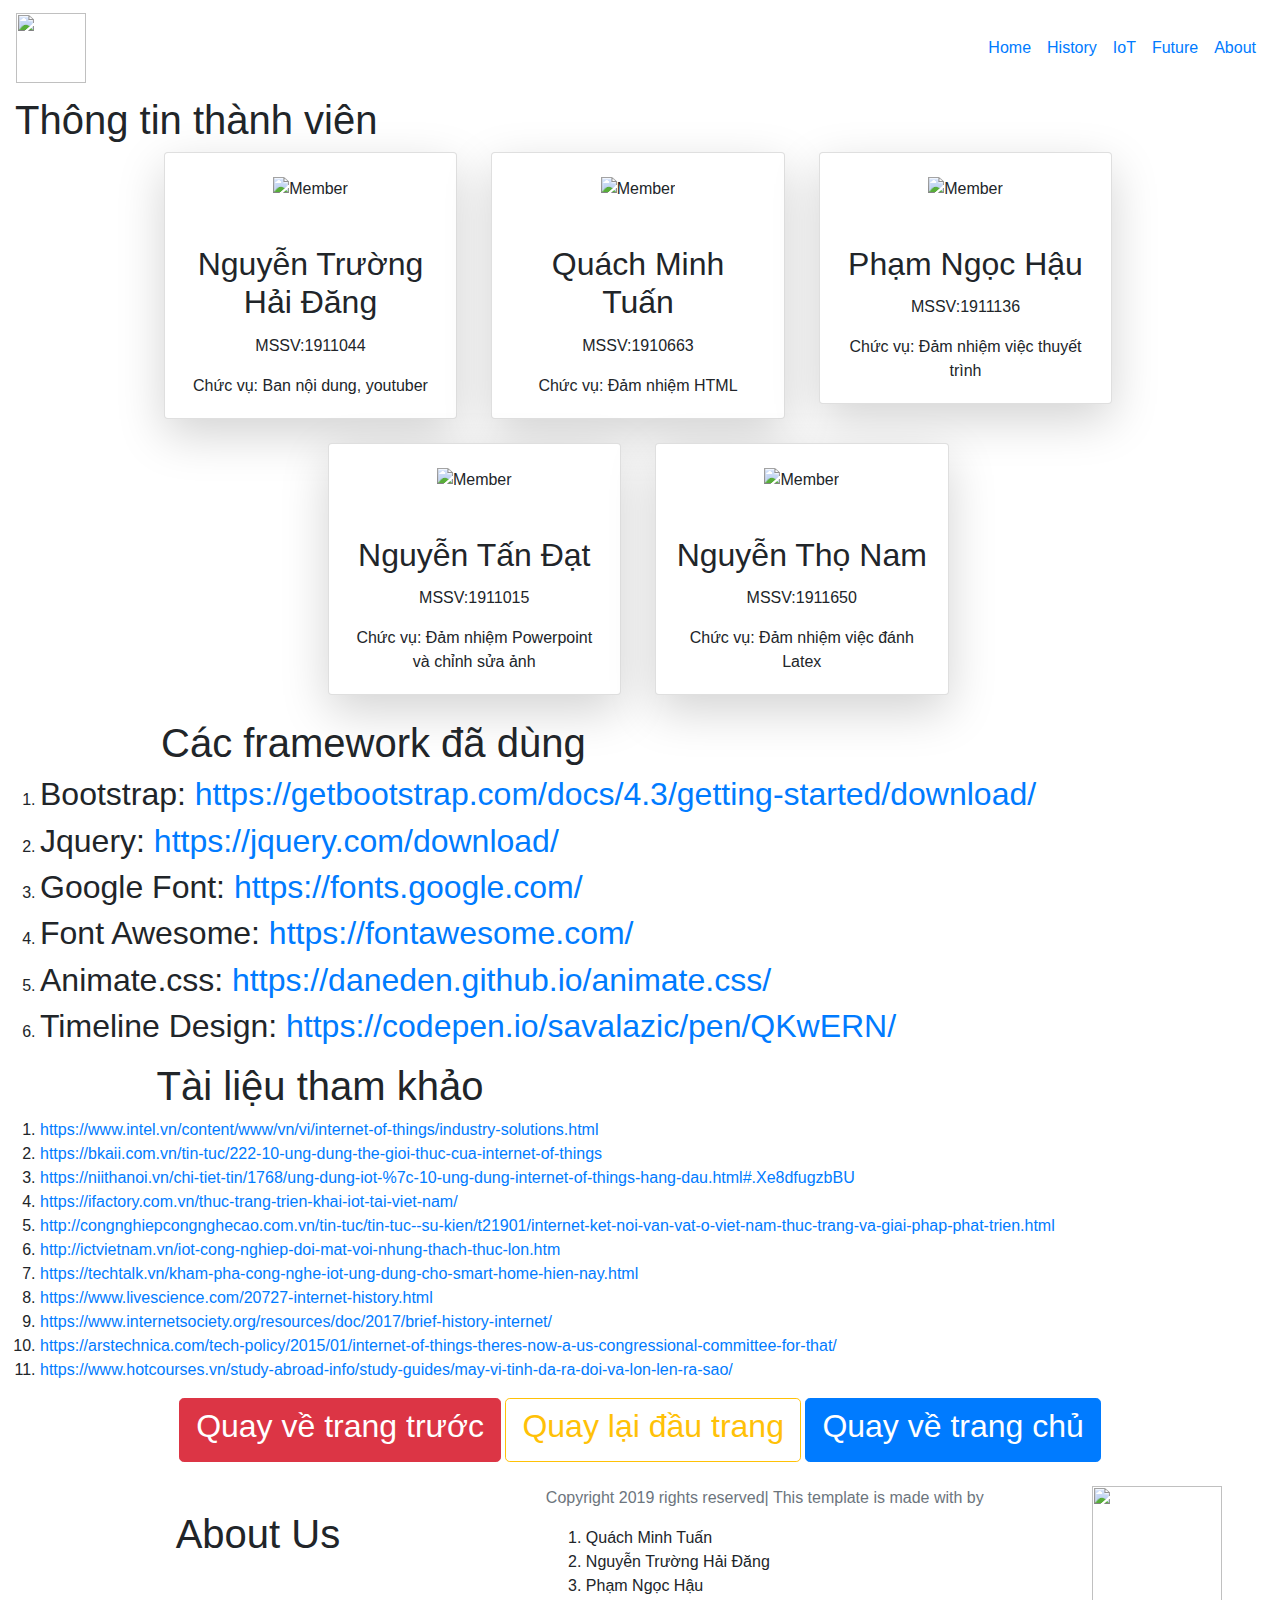
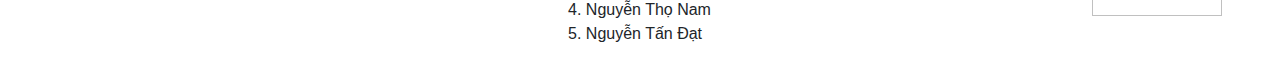
==== about.html @ 6f0d61f4 "Change structure" ====
<!DOCTYPE html>
<html lang="en">
<head>
    <meta charset="UTF-8">
    <meta name="viewport" content="width=device-width, initial-scale=1.0">
    <meta http-equiv="X-UA-Compatible" content="ie=edge">
    <link rel="stylesheet" href="https://stackpath.bootstrapcdn.com/bootstrap/4.3.1/css/bootstrap.min.css" integrity="sha384-ggOyR0iXCbMQv3Xipma34MD+dH/1fQ784/j6cY/iJTQUOhcWr7x9JvoRxT2MZw1T" crossorigin="anonymous">
    <link rel="stylesheet" href="https://cdnjs.cloudflare.com/ajax/libs/font-awesome/5.11.2/css/all.css" integrity="sha256-46qynGAkLSFpVbEBog43gvNhfrOj+BmwXdxFgVK/Kvc=" crossorigin="anonymous" />
    <script src="https://cdnjs.cloudflare.com/ajax/libs/jquery/3.4.1/jquery.min.js" integrity="sha256-CSXorXvZcTkaix6Yvo6HppcZGetbYMGWSFlBw8HfCJo=" crossorigin="anonymous"></script>
    <script src="https://cdnjs.cloudflare.com/ajax/libs/popper.js/1.14.7/umd/popper.min.js" integrity="sha384-UO2eT0CpHqdSJQ6hJty5KVphtPhzWj9WO1clHTMGa3JDZwrnQq4sF86dIHNDz0W1" crossorigin="anonymous"></script>
    <script src="https://stackpath.bootstrapcdn.com/bootstrap/4.3.1/js/bootstrap.min.js" integrity="sha384-JjSmVgyd0p3pXB1rRibZUAYoIIy6OrQ6VrjIEaFf/nJGzIxFDsf4x0xIM+B07jRM" crossorigin="anonymous"></script>
    <link rel="stylesheet" href="css/style.css">
    <title>IOT - About</title>
</head>
<body>
    <header>
      
      <div class="container-fluid p-0 head">
        <nav class="navbar navbar-expand-lg">
            <a href="#" class="navbar-brand">
                <img src="./asset/hcmut.png" height="70" width="70">
            </a>
            <button class="navbar-toggler" type="button" data-toggle="collapse" data-target="#navbarNav" aria-controls="navbarNav" aria-expanded="false" aria-label="Toggle navigation">
              <span class="navbar-toggler-icon"></span>
            </button>
            <div class="collapse navbar-collapse" id="navbarNav">
                <div class="mr-auto"></div>
                <ul class="navbar-nav ml-auto">
                    <li class="nav-item">
                        <a href="./index.html" class="nav-link">Home</a>
                    </li>
                    <li class="nav-item">
                      <a href="./history.html" class="nav-link">History</a>
                    </li>


                    <li class="nav-item">
                        <a href="./application.html" class="nav-link">IoT</a>
                    </li>
                    <li class="nav-item">
                        <a href="./future.html"class="nav-link">Future</a>
                    </li>
                    <li class="nav-item">
                        <a href="#" class="nav-link active">About</a>
                    </li>
                </ul>
            </div>
          </nav>
    </div>

    </header>

    <main>
        <section class="section-1">
            <div class="col-lg-6">
                <h1 class="highlight">Thông tin thành viên</h1>
            </div>

            <div class="team row d-flex flex-md-row flex-wrap justify-content-center">
              <div class="col-md-3 text-center">
                <!--Card 3-->
                <div class="card mr-1 d-online-block shadow-lg">
                    <div class="card-img-top">
                      <img src="./asset/dang.jpg" alt="Member" class="img-fluid border-radius p-4" >
                    </div>
                    <div class="card-body">
                      <h2 class="card-title ">Nguyễn Trường Hải Đăng</h2>
                      <p class="card-text ">MSSV:1911044</p>
                      <p class="card-text ">Chức vụ: Ban nội dung, youtuber</p>
                    </div>
                  </div>
              </div>

              <div class="col-md-3 text-center">
                  <!--Card 3-->
                  <div class="card mr-1 d-online-block shadow-lg">
                      <div class="card-img-top">
                        <img src="./asset/tuan.png"  alt="Member" class="img-fluid border-radius p-4" >
                      </div>
                      <div class="card-body">
                        <h2 class="card-title">Quách Minh Tuấn</h2>
                        <p class="card-text">MSSV:1910663</p>
                        <p class="card-text">Chức vụ: Đảm nhiệm HTML</p>
                      </div>
                    </div>
                </div>

              
            

                <div class="col-md-3 text-center">
                    <!--Card 3-->
                    <div class="card mr-1 d-online-block shadow-lg">
                        <div class="card-img-top">
                          <img src="./asset/hau.png" alt="Member" class="img-fluid border-radius p-4" width="800" height="800">
                        </div>
                        <div class="card-body">
                          <h2 class="card-title">Phạm Ngọc Hậu</h2>
                          <p class="card-text">MSSV:1911136</p>
                          <p class="card-text">Chức vụ: Đảm nhiệm việc thuyết trình</p>
                        </div>
                      </div>
                  </div>

            </div>
            <br>
            
            <!-- Hàng 2 -->
            <div class="team row d-flex flex-md-row flex-wrap justify-content-center">
                <div class="col-md-3 text-center">
                    <!--Card 3-->
                    <div class="card mr-1 d-online-block shadow-lg">
                        <div class="card-img-top">
                          <img src="./asset/dat.jpg" alt="Member" class="img-fluid border-radius p-4" width="800" height="800">
                        </div>
                        <div class="card-body">
                          <h2 class="card-title">Nguyễn Tấn Đạt</h2>
                          <p class="card-text">MSSV:1911015</p>
                          <p class="card-text">Chức vụ: Đảm nhiệm Powerpoint và chỉnh sửa ảnh</p>
                        </div>
                      </div>
                  </div>

                  <div class="col-md-3 text-center">
                      <!--Card 3-->
                      <div class="card mr-1 d-online-block shadow-lg">
                          <div class="card-img-top">
                            <img src="./asset/nam.jpg" alt="Member" class="img-fluid border-radius p-4" width="800" height="800">
                          </div>
                          <div class="card-body">
                            <h2 class="card-title">Nguyễn Thọ Nam</h2>
                            <p class="card-text">MSSV:1911650</p>
                            <p class="card-text">Chức vụ: Đảm nhiệm việc đánh Latex</p>
                          </div>
                        </div>
                    </div>
            </div>
            <br>
          

        </section>

        <!-- Add more awesome button -->

        <section class="section-2">
            
            <div class="col-lg-7 d-flex flex-md-row flex-wrap justify-content-center">
                <h1 class="text-center highlight">Các framework đã dùng</h1>
            </div>
            <ol type="1" class="link">
                <li>
                  <h2>Bootstrap: <a href="https://getbootstrap.com/docs/4.3/getting-started/download/">https://getbootstrap.com/docs/4.3/getting-started/download/</a></h2>
                </li>
                <li>
                  <h2>Jquery: <a href="https://jquery.com/download/">https://jquery.com/download/</a></h2>
                </li>
                <li>
                  <h2>Google Font: <a href="https://fonts.google.com/">https://fonts.google.com/</a></h2>
                </li>
                <li>
                  <h2>Font Awesome: <a href="https://fontawesome.com/">https://fontawesome.com/</a></h2>
                </li>
                <li>
                  <h2>Animate.css: <a href="https://daneden.github.io/animate.css/">https://daneden.github.io/animate.css/</a></h2>
                </li>
                <li>
                  <h2>Timeline Design: <a href="https://codepen.io/savalazic/pen/QKwERN/">https://codepen.io/savalazic/pen/QKwERN/</a></h2>
                </li>

                
            </ol>


        </section>
        
        <section class="section-3">
            <div class="col-lg-6 d-flex flex-md-row flex-wrap justify-content-center">
                <h1 class="highlight">Tài liệu tham khảo</h1>
            </div>
            <div >
              <ol type="1" class="link">
                <li>
                  
            
                  <a href="https://www.intel.vn/content/www/vn/vi/internet-of-things/industry-solutions.html">https://www.intel.vn/content/www/vn/vi/internet-of-things/industry-solutions.html</a>
                </li>
                <li>
                  <a href="https://bkaii.com.vn/tin-tuc/222-10-ung-dung-the-gioi-thuc-cua-internet-of-things">https://bkaii.com.vn/tin-tuc/222-10-ung-dung-the-gioi-thuc-cua-internet-of-things</a>
                </li>
                <li>
                  <a href="https://niithanoi.vn/chi-tiet-tin/1768/ung-dung-iot-%7c-10-ung-dung-internet-of-things-hang-dau.html#.Xe8dfugzbBU">https://niithanoi.vn/chi-tiet-tin/1768/ung-dung-iot-%7c-10-ung-dung-internet-of-things-hang-dau.html#.Xe8dfugzbBU</a>
                </li>
                <li>
                  <a href="https://ifactory.com.vn/thuc-trang-trien-khai-iot-tai-viet-nam/">https://ifactory.com.vn/thuc-trang-trien-khai-iot-tai-viet-nam/</a>
                </li>
                <li>
                  <a href="http://congnghiepcongnghecao.com.vn/tin-tuc/tin-tuc--su-kien/t21901/internet-ket-noi-van-vat-o-viet-nam-thuc-trang-va-giai-phap-phat-trien.html">http://congnghiepcongnghecao.com.vn/tin-tuc/tin-tuc--su-kien/t21901/internet-ket-noi-van-vat-o-viet-nam-thuc-trang-va-giai-phap-phat-trien.html</a>
                </li>
                <li>
                  <a href="http://ictvietnam.vn/iot-cong-nghiep-doi-mat-voi-nhung-thach-thuc-lon.htm">http://ictvietnam.vn/iot-cong-nghiep-doi-mat-voi-nhung-thach-thuc-lon.htm</a>
                </li>
                <li>
                  <a href="https://techtalk.vn/kham-pha-cong-nghe-iot-ung-dung-cho-smart-home-hien-nay.html">https://techtalk.vn/kham-pha-cong-nghe-iot-ung-dung-cho-smart-home-hien-nay.html</a>
                </li>
                <li>
                  <a href="https://www.livescience.com/20727-internet-history.html">https://www.livescience.com/20727-internet-history.html</a>
                </li>
                <li>
                  <a href="https://www.internetsociety.org/resources/doc/2017/brief-history-internet/">https://www.internetsociety.org/resources/doc/2017/brief-history-internet/</a>
                </li>
                <li>
                  <a href="https://arstechnica.com/tech-policy/2015/01/internet-of-things-theres-now-a-us-congressional-committee-for-that/">https://arstechnica.com/tech-policy/2015/01/internet-of-things-theres-now-a-us-congressional-committee-for-that/</a>
                </li>
                <li>
                  <a href="https://www.hotcourses.vn/study-abroad-info/study-guides/may-vi-tinh-da-ra-doi-va-lon-len-ra-sao/">https://www.hotcourses.vn/study-abroad-info/study-guides/may-vi-tinh-da-ra-doi-va-lon-len-ra-sao/</a>
                </li>

              </ol>
            </div>
          </section>
        </section>

        <div class="text-center">
          <a href="./future.html"><button type="button" class="btn btn-danger btn-lg"><h2>Quay về trang trước</h2></button></a>
          <a href="./about.html"><button type="button" class="btn btn-outline-warning btn-lg"><h2>Quay lại đầu trang</h2></button></a>
          <a href="./index.html"><button type="button" class="btn btn-primary btn-lg"><h2>Quay về trang chủ</h2></button></a>
      </div>
  
        
    
    </main>
    <footer>
        <div class="container-fluid p-0">
            <div class="row text-left">
              <div class="col-md-5 ">
                <br>
                <br>
                <h1 class="text-center highlight">About Us</h1>
              </div>
              <div class="col-md-5">
                  <p class="pt-4 text-muted">
                      Copyright 2019 rights reserved| This template is made with by
                      
                  </p>
                  <ol type="1">
                      <li>Quách Minh Tuấn</li>
                      <li>Nguyễn Trường Hải Đăng</li>
                      <li>Phạm Ngọc Hậu</li>
                      <li>Nguyễn Thọ Nam</li>
                      <li>Nguyễn Tấn Đạt</li>
                  </ol>
                
              </div>
    
              <div class="col-md-2 col-sm-12">
                  <br>
                  <img src="./asset/hcmut.png" height="130px" width="130px" class="center">
    
    
    
              </div>
            </div>
          </div>
    </footer>
</body>
</html>
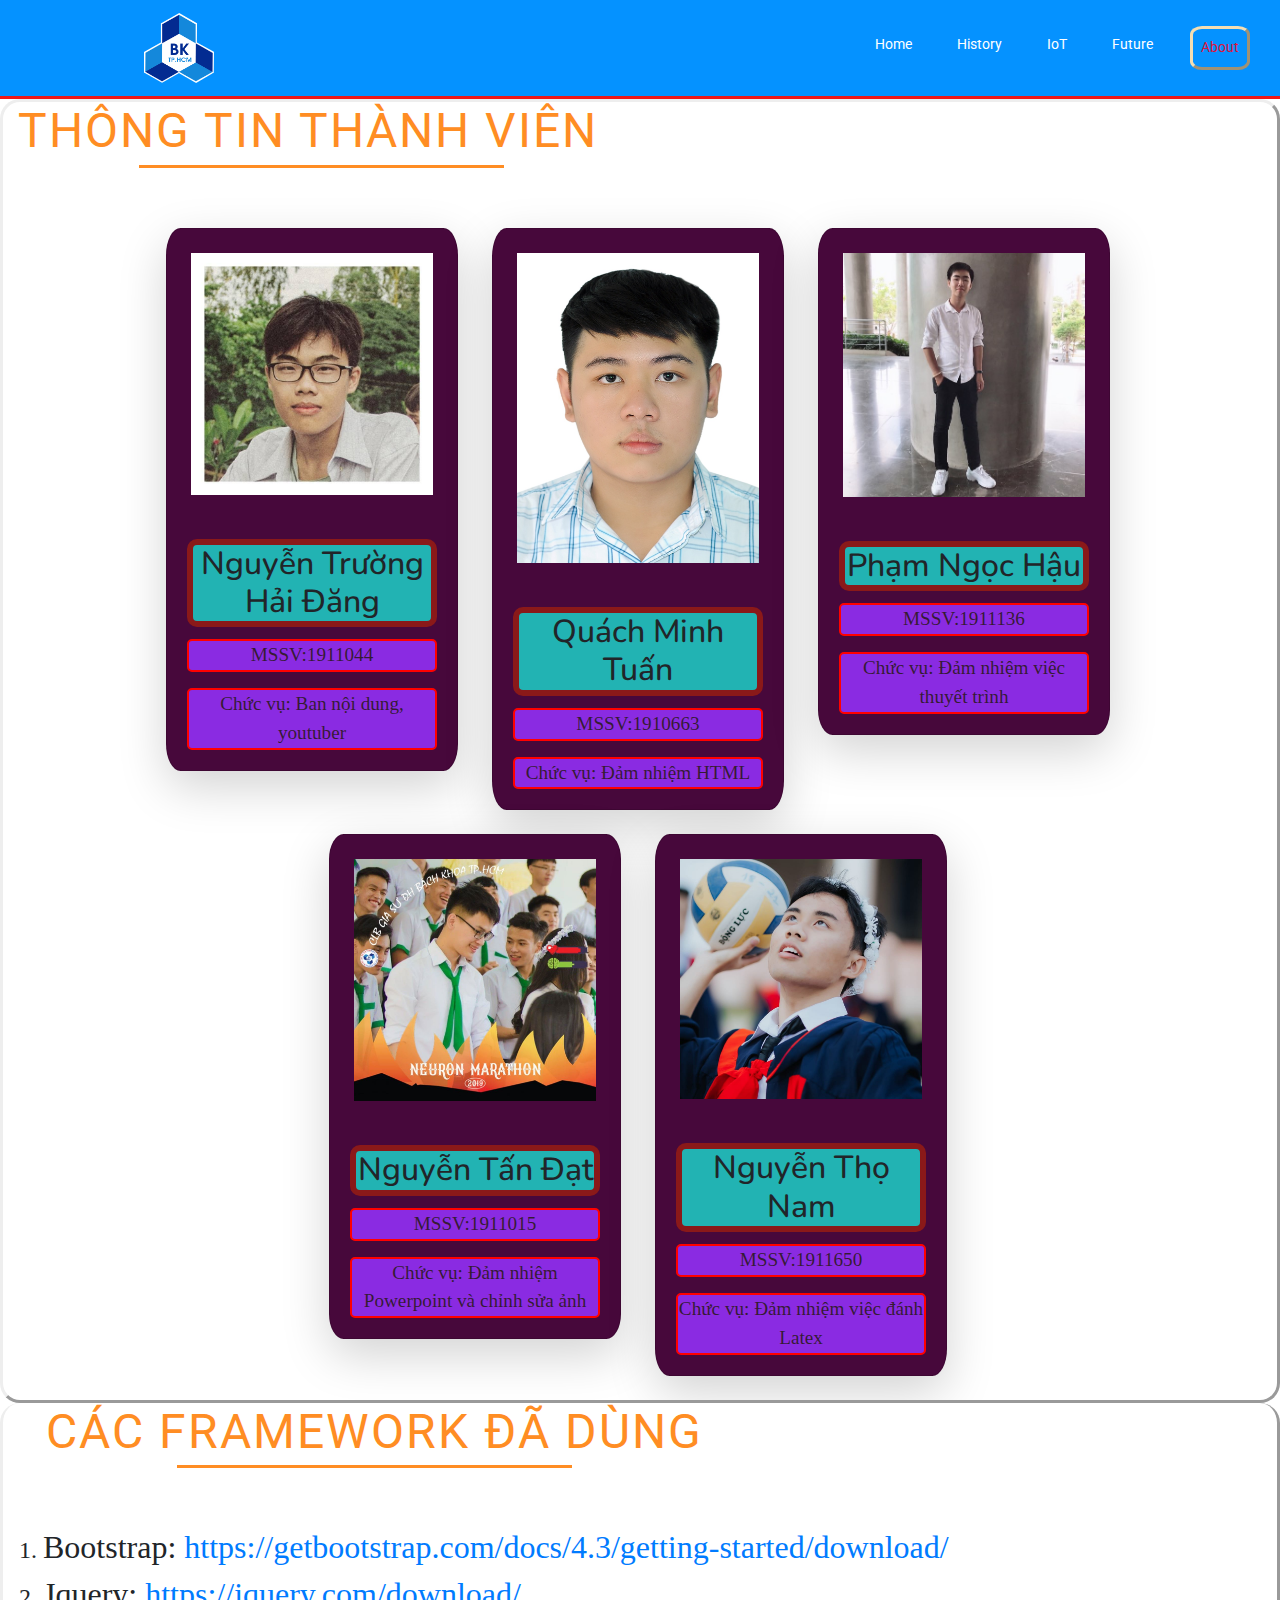
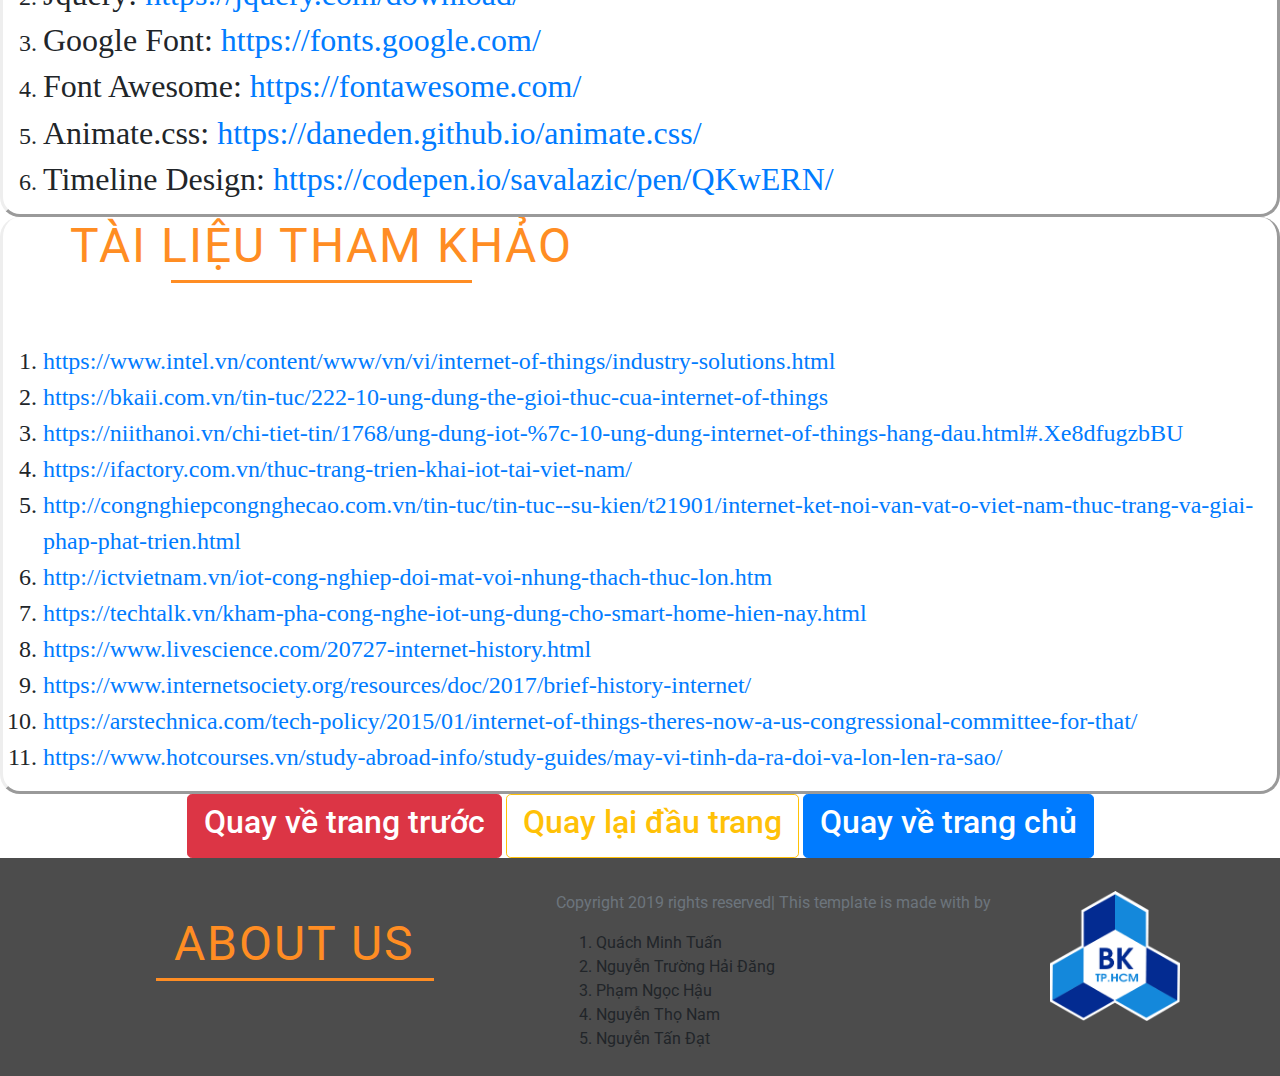
==== commit ac9c47e4: "Change directory" ====
--- a/about.html
+++ b/about.html
@@ -75,7 +75,7 @@
                   <!--Card 3-->
                   <div class="card mr-1 d-online-block shadow-lg">
                       <div class="card-img-top">
-                        <img src="./asset/tuan.png"  alt="Member" class="img-fluid border-radius p-4" >
+                        <img src="./asset/tuan.jpg"  alt="Member" class="img-fluid border-radius p-4" >
                       </div>
                       <div class="card-body">
                         <h2 class="card-title">Quách Minh Tuấn</h2>
@@ -226,7 +226,7 @@
           <a href="./index.html"><button type="button" class="btn btn-primary btn-lg"><h2>Quay về trang chủ</h2></button></a>
       </div>
   
-        
+
     
     </main>
     <footer>
--- a/css/style.css
+++ b/css/style.css
@@ -0,0 +1,325 @@
+@import url('https://fonts.googleapis.com/css?family=Dosis|Josefin+Sans|Nanum+Gothic|Nunito|PT+Sans|Quicksand|Roboto|Solway&display=swap');
+
+
+:root{
+    --Josefin-font:"Josefin",cursive;
+    --Nunito:"Nunito",cursive;
+    --Quicksand:"Quicksand",cursive;
+    --Dosis: "Dosis",cursive;
+    --light-black: #2e2c2caf;
+    --bggradient: linear-gradient(to bottom,#dd2476,#ff512f,#2fb3ff,#6a3886);
+    --light-gray:rgba(255,255,255,0.87);
+}
+
+body{
+    background-color: rgb(255, 255, 255);
+}
+
+header,section{
+    overflow-x: hidden;
+}
+header a{
+    font-family: var(--Snigle-font);
+    font-size: 0.9em;
+    color: white;
+}
+
+header{
+    background: #dd2476;
+    background: var(--bggradient);
+}
+
+
+header .nav-item{
+    padding:0.9em;
+}
+
+header .navbar-brand{
+    padding-left:8rem;
+}
+header .navbar {
+    background-color: #0592FF;
+}
+header .nav-link:hover{
+    color: gray;
+}
+
+header .nav-item .active{
+    color: crimson;
+    border: wheat;
+    border-style: outset;
+    border-radius: 20%;
+}
+
+header .row .col-md-5{
+    padding: 4.2vmin 1vmin;
+}
+
+header .row .col-md-7{
+    padding: 22vmin 1vmin;
+    padding-bottom: 35vmin;
+    font-family: var(--Rubik);
+    color: wheat;
+}
+
+header .row .col-md-5 img{
+    width: 90%;
+}
+
+header .container .col-md-7 h6{
+    padding: 1vmin;
+    letter-spacing: 4px;
+}
+
+header .container .col-md-7 h1{
+    font-size: 8vmin;
+    font-weight: bold;
+    padding: 0.1em 0em;
+}
+
+header .container .col-md-7 p{
+    padding: 1vmin 5vmin;
+
+}
+
+header .container .col-md-7 button{
+    border-radius: 30px;
+    font-weight: bold;
+}
+header .head{
+    border-bottom-style: solid;
+    border-bottom-color: rgb(241, 23, 23) ;
+
+}
+
+.section-1{
+    border-style: outset;
+    border-radius: 20px;
+}
+
+.breakblock{
+    width: 100%;
+    padding: 30px;
+}
+
+.highlight{
+    text-transform: uppercase;
+    font-size: 300%;
+    font-weight: 400;
+    color: rgb(255, 141, 35);
+    letter-spacing: 2px;
+    line-height: 120%;
+    margin-bottom: 60px;  
+}
+.highlight::after{
+    content: "";
+    display: block;
+    width: 60%;
+    height: 3px;
+    background-color: rgb(255, 141, 35);
+    margin: 0 auto;
+    margin-top: 5px;
+}
+.content .highlight{
+    text-transform: uppercase;
+    font-size: 300%;
+    font-weight: 400;
+    color: rgb(255, 255, 255);
+    letter-spacing: 2px;
+    line-height: 120%;
+    margin-top: 60px;
+    margin-bottom: 60px;  
+}
+.content .highlight::after{
+    background-color: transparent;
+}
+
+.card{
+    background-color: rgb(71, 8, 59);
+    border-radius: 5%;
+}
+.card-text{
+    border: 2px solid red;
+    border-radius: 5px;
+    background-color: blueviolet;
+    color: rgba(43, 25, 25, 0.877);
+    font-family: var(--Josefin-font);
+    font-size: larger;
+}
+.card-title{
+    border: 6px solid rgb(138, 25, 25);
+    border-radius: 10px;
+    font-family: var(--Nunito);
+    background-color: rgb(34, 179, 179);
+}
+
+.section-2{
+    border-bottom-style:outset;
+    border-left: outset;
+    border-right: outset;
+    border-radius: 20px;
+}
+.section-3{
+    border-bottom-style:outset;
+    border-right: outset;
+    border-left: outset;
+    border-radius: 20px;
+}
+.section-3 .link{
+    font-family: var(--Josefin-font);
+    font-size: x-large;
+
+}
+
+.section-2 .link{
+    font-family: var(--Josefin-font);
+    font-size: x-large;
+
+}
+
+footer{
+    background: rgba(0,0,0,0.7);
+    overflow-x: hidden;
+    padding: 1vmin 7vmin;
+}
+
+footer p >span{
+    color:#ff512f;
+}
+
+footer input{
+    border: none !important;
+}
+
+footer input::placeholder{
+    color: white !important; 
+}
+
+footer .input-group .input-group-text{
+    background: var(--bggradient);
+    border: none;
+}
+
+footer .column i{
+    color: #dd2476;
+}
+
+footer .column i+i{
+    padding: 0 0.5em;
+}
+
+
+
+
+.section-5 .btn{
+    position: relative;
+    display: inline-block;
+    color: #2fb3ff;
+    font-size: 20px;
+    font-family: "montserrat";
+    text-decoration: none;
+    margin: 30px 0;
+    border: 2px solid #421616;
+    padding: 14px 60px;
+    text-transform: uppercase;
+    overflow: hidden;
+    transition: 1s all ease;
+
+}
+.section-5 .btn::before{
+    background: #284279;
+    content: "";
+    width: 100%;
+    height: 100%;
+    position: absolute;
+    top: 50%;
+    left: 50%;
+    transform: translate(-50%,-50%);
+    z-index: -1;
+    transition: all 0.6s ease;
+
+}
+.section-5 .btn1::before{
+    width: 0;
+    height: 100%;
+
+}
+.section-5 .btn:hover::before{
+    width: 100%;
+
+}
+.section-5 .btn2::before{
+    width: 100%;
+    height: 0;
+
+}
+.section-5 .btn2:hover::before{
+    height: 100%;
+}
+.section-5 .btn3::before{
+    width: 100%;
+    height: 0;
+    transform: translate(-50%,-50%) rotate(45deg);
+
+}
+.section-5 .btn3:hover::before{
+    height: 380%;
+}
+.section-5 .btn4::before{
+    width: 100%;
+    height: 0;
+    transform: translate(-50%,-50%) rotate(-45deg);
+
+}
+.section-5 .btn4:hover::before{
+    height: 380%;
+}
+
+
+
+.container_1{
+    padding-left: 50px;
+    padding-right: 50px;
+    background: #ffffff;
+    color: #000;
+}
+
+.carousel-caption{
+    transform: translateY(-180px);
+}
+
+.data{
+    
+    margin-left: 35px;
+    margin-right: 35px;
+    /* border-left-style: outset;
+    border-left-width: 100%; */
+}
+.full{
+    background-color: rgba(238, 191, 181, 0.37);
+}
+.data_1{
+    line-height: 120%;
+    margin-bottom: 60px;  
+    border-bottom-style: outset;
+    color: red;
+}
+.data_2 strong{
+    text-decoration: underline;
+}
+
+.data_2 p {
+    font-size: 20px;
+}
+
+.data_3 li{
+    font-size:18px;
+}
+
+.high li{
+    font-size:20px;
+}
+
+.data_2 ul{
+    font-size: 22px;
+}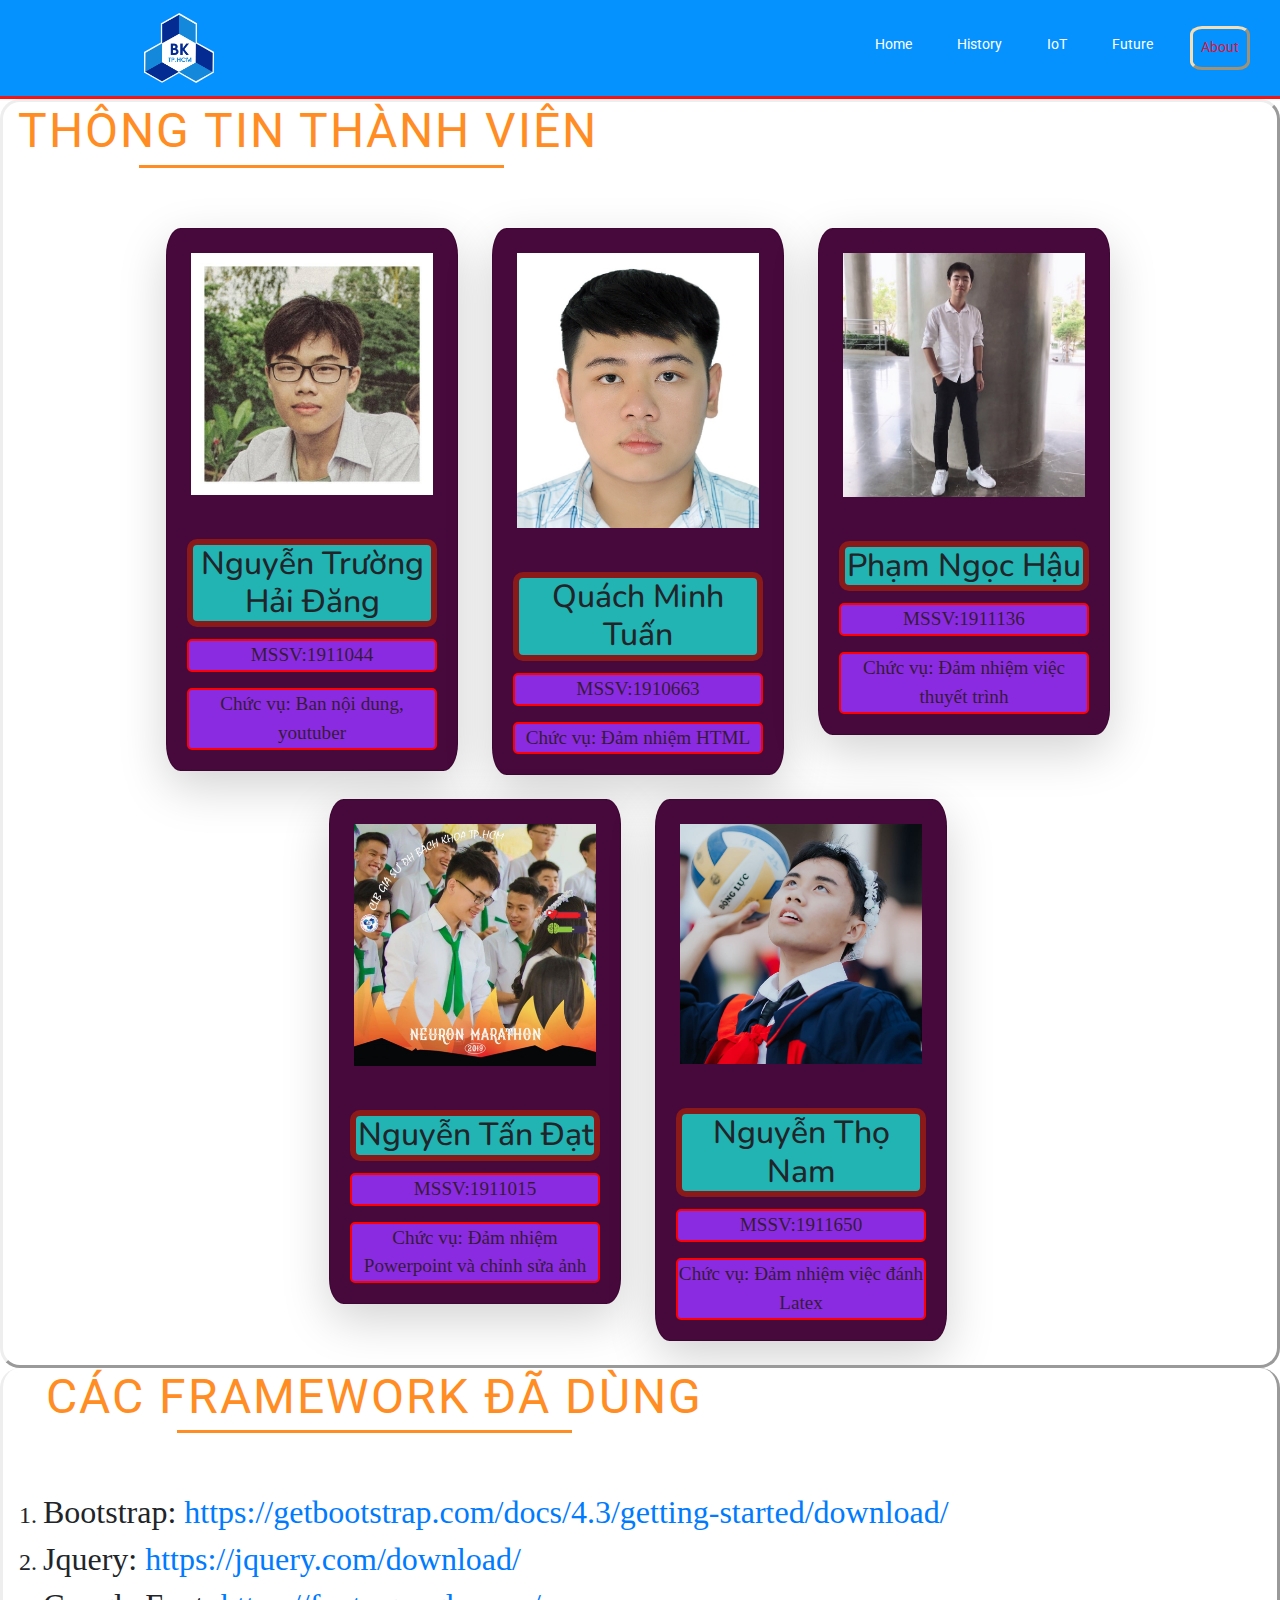
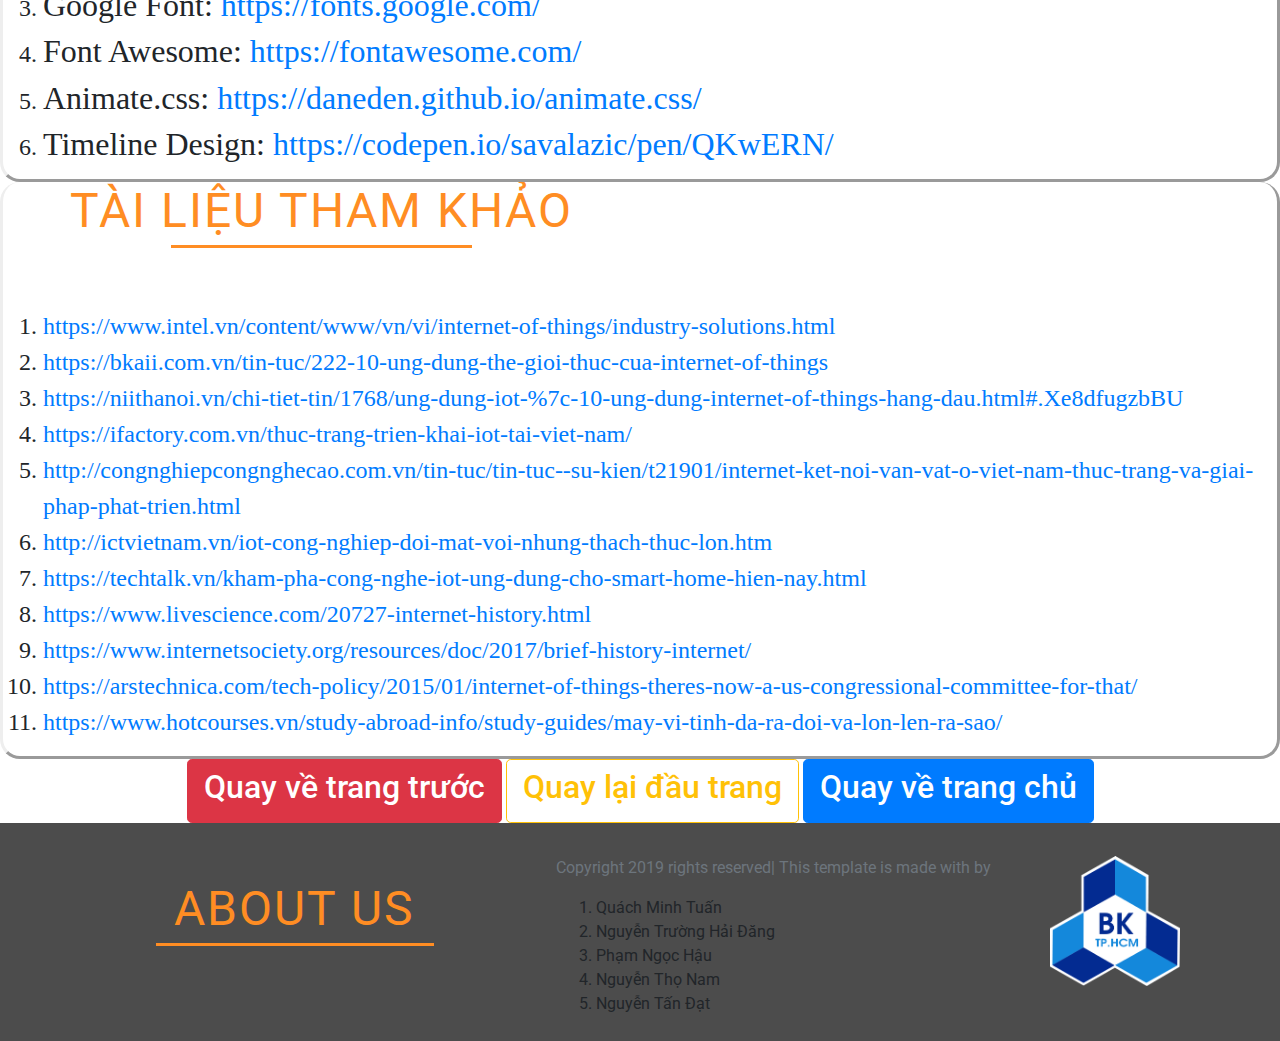
==== commit 9324a291: "icon" ====
--- a/about.html
+++ b/about.html
@@ -10,6 +10,7 @@
     <script src="https://cdnjs.cloudflare.com/ajax/libs/popper.js/1.14.7/umd/popper.min.js" integrity="sha384-UO2eT0CpHqdSJQ6hJty5KVphtPhzWj9WO1clHTMGa3JDZwrnQq4sF86dIHNDz0W1" crossorigin="anonymous"></script>
     <script src="https://stackpath.bootstrapcdn.com/bootstrap/4.3.1/js/bootstrap.min.js" integrity="sha384-JjSmVgyd0p3pXB1rRibZUAYoIIy6OrQ6VrjIEaFf/nJGzIxFDsf4x0xIM+B07jRM" crossorigin="anonymous"></script>
     <link rel="stylesheet" href="css/style.css">
+    <link rel="icon" href="asset/hcmut.png" />
     <title>IOT - About</title>
 </head>
 <body>
